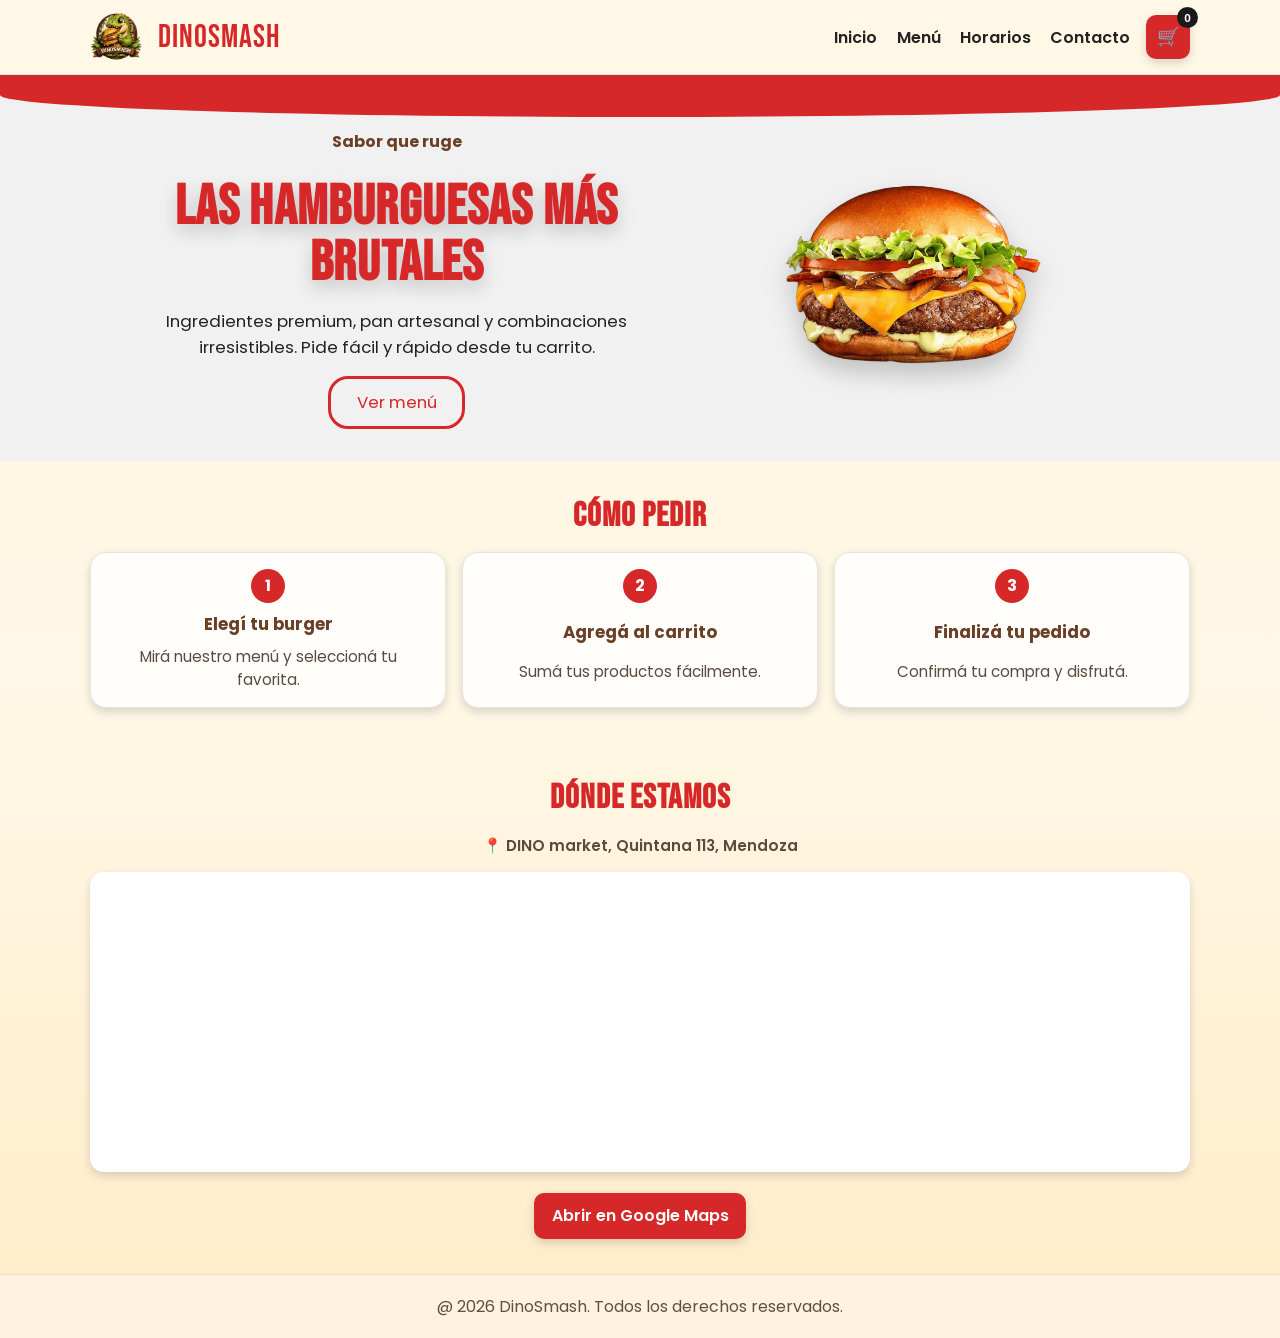
==== index.html @ 04eaa455 "first commit" ====
<!DOCTYPE html>
<html lang="es">
<head>
    <meta charset="UTF-8">
    <meta name="viewport" content="width=device-width, initial-scale=1.0">
    <title>DinoSmash | Inicio</title>
    <link rel="icon" type="image/png" href="img/logo.png">
    <link rel="preconnect" href="https://fonts.googleapis.com">
    <link rel="preconnect" href="https://fonts.gstatic.com" crossorigin>
    <link href="https://fonts.googleapis.com/css2?family=Bebas+Neue&family=Poppins:wght@400;500;600;700;800&display=swap" rel="stylesheet">
    <link rel="stylesheet" href="css/styles.css">
</head>
<body>
    <header class="header">
        <nav class="navbar container">
            <img src="img/logo.png" alt="DinoSmash Logo" class="logo-img">
            <a href="index.html" class="logo"> DinoSmash</a>

            <button class="menu-toggle" id="menuToggle" aria-label="Abrir menú" aria-expanded="false" aria-controls="navMenu">
                <span></span>
                <span></span>
                <span></span>
            </button>

            <ul class="nav-menu" id="navMenu">
                <li><a href="index.html">Inicio</a></li>
                <li><a href="pages/menu.html">Menú</a></li>
                <li><a href="pages/horarios.html">Horarios</a></li>
                <li><a href="pages/contacto.html">Contacto</a></li>
            </ul>

            <button class="cart-button" id="cartButton" aria-label="Abrir carrito">
                🛒
                <span class="cart-count" id="cartCount">0</span>
            </button>
        </nav>
    </header>

    <main>
        <section class="carousel" id="carousel">
            <div class="carousel-container">
                <div class="carousel-wrapper">
                    <div class="carousel-static">
                        <div class="carousel-slide-text">
                            <p class="tag">Sabor que ruge</p>
                            <h2 class="carousel-title">Las hamburguesas más brutales</h2>
                            <p class="carousel-description">Ingredientes premium, pan artesanal y combinaciones irresistibles. Pide fácil y rápido desde tu carrito.</p>
                            <a href="pages/menu.html" class="carousel-reserve-btn">Ver menú</a>
                        </div>

                        <div class="carousel-images-window">
                            <div class="carousel-track">
                                <div class="carousel-image-slide">
                                    <img src="img/burguersimple.png" alt="Hamburguesa clásica DinoSmash">
                                </div>
                                <div class="carousel-image-slide">
                                    <img src="img/burguertriplecheddar.png" alt="Hamburguesa triple cheddar">
                                </div>
                                <div class="carousel-image-slide">
                                    <img src="img/burguerbbq.png" alt="Hamburguesa bbq">
                                </div>
                            </div>
                        </div>
                    </div>
                </div>
            </div>
            <div class="carousel-dots" id="carouselDots"></div>
        </section>
        <section class="how-order">
            <div class="container">
                <h2>Cómo pedir</h2>

                <div class="order-steps">
                    <div class="step">
                        <span>1</span>
                        <h3>Elegí tu burger</h3>
                        <p>Mirá nuestro menú y seleccioná tu favorita.</p>
                    </div>

                    <div class="step">
                        <span>2</span>
                        <h3>Agregá al carrito</h3>
                        <p>Sumá tus productos fácilmente.</p>
                    </div>

                    <div class="step">
                        <span>3</span>
                        <h3>Finalizá tu pedido</h3>
                        <p>Confirmá tu compra y disfrutá.</p>
                    </div>
                </div>
        </div>
        </section>

        <section class="location">
            <div class="container">
                <h2>Dónde estamos</h2>
                <p>📍 DINO market, Quintana 113, Mendoza</p>

                <iframe 
                src="https://maps.google.com/maps?q=DINO%20market,%20Quintana%20113,%20Mendoza&output=embed"
                width="100%" 
                height="300" 
                style="border:0;" 
                allowfullscreen="" 
                loading="lazy">
                </iframe>

                <a class="location-map-link" href="https://maps.app.goo.gl/JrSjMfATCHVYxD9s6?g_st=iw" target="_blank" rel="noopener noreferrer">Abrir en Google Maps</a>
            </div>
        </section>
    </main>






    <footer class="footer" id="contacto">
        <div class="container">
            <p>@ 2026 DinoSmash. Todos los derechos reservados.</p>
        </div>
    </footer>

    <aside class="cart-panel" id="cartPanel" aria-hidden="true">
        <div class="cart-header">
            <h3>Tu carrito</h3>
            <button id="closeCart" aria-label="Cerrar carrito">✕</button>
        </div>

        <div class="cart-items" id="cartItems">
            <p class="empty-cart">Tu carrito está vacío.</p>
        </div>

        <div class="cart-summary">
            <p>Total: <strong id="cartTotal">$0.00</strong></p>
            <div class="checkout-form">
                <label for="customerName">Nombre y Apellido (Obligatorio):</label>
                <input type="text" id="customerName" placeholder="Ingresa tu nombre y apellido">

                <div class="checkout-field">
                    <label for="pickupLocal">Retiro en local:</label>
                    <input type="checkbox" id="pickupLocal" checked>
                </div>

                <label for="paymentMethod">Método de pago:</label>
                <select id="paymentMethod">
                    <option value="mercado_pago">Mercado Pago</option>
                    <option value="efectivo">Efectivo</option>
                </select>

                <div class="mp-info" id="mpInfo">
                    <p>Alias de Mercado Pago:</p>
                    <strong>Dino Smash Dino</strong>
                    <p>A nombre de: <strong>Dino Smash Dino</strong></p>
                </div>
            </div>
            <button class="btn secondary" id="clearCart">Vaciar carrito</button>
            <button class="btn" id="checkoutBtn">Finalizar compra</button>
        </div>
    </aside>

    <div class="overlay" id="overlay"></div>

    <script src="js/script.js"></script>
</body>
</html>
---- css/styles.css ----
:root {

  /* Colores principales */
  --color-primary: #D62828;
  --color-secondary: #F4A261;
  --color-dark: #1A1A1A;
  --color-brown: #6B3E26;
  --color-light: #FFF8E7;

  /* Colores de texto */
  --text-dark: #222222;
  --text-light: #ffffff;

  /* Botones */
  --button-primary: #D62828;
  --button-hover: #B71C1C;

  /* Bordes */
  --border-color: #E5E5E5;

  /* Sombras */
  --shadow-soft: 0 4px 10px rgba(0,0,0,0.15);
  --shadow-strong: 0 8px 20px rgba(0,0,0,0.25);

  /* Tipografía */
  --font-main: 'Poppins', sans-serif;
  --font-title: 'Bebas Neue', sans-serif;

  /* Espaciado */
  --spacing-sm: 8px;
  --spacing-md: 16px;
  --spacing-lg: 32px;

  /* Bordes redondeados */
  --radius: 10px;

}

* {
	margin: 0;
	padding: 0;
	box-sizing: border-box;
}

html {
	scroll-behavior: smooth;
}

body {
	font-family: var(--font-main);
	background: linear-gradient(180deg, #fff2da 0%, var(--color-light) 50%, #ffecc8 100%);
	color: var(--text-dark);
	min-height: 100vh;
}

.container {
	width: min(1100px, 92%);
	margin: 0 auto;
}

.header {
	position: sticky;
	top: 0;
	z-index: 20;
	background: rgba(255, 248, 231, 0.94);
	backdrop-filter: blur(8px);
	border-bottom: 1px solid var(--border-color);
}

.navbar {
	display: flex;
	align-items: center;
	justify-content: flex-start;
	min-height: 74px;
	gap: var(--spacing-md);
}

.logo {
	color: var(--color-primary);
	text-decoration: none;
	font-family: var(--font-title);
	font-size: 2rem;
	letter-spacing: 1px;
}

.logo-img {
	width: 52px;
	height: auto;
	display: block;
}

.nav-menu {
	display: flex;
	list-style: none;
	gap: 1.2rem;
	margin-left: auto;
}

.nav-menu a {
	color: var(--text-dark);
	text-decoration: none;
	font-weight: 600;
	transition: color 0.2s ease;
}

.nav-menu a:hover {
	color: var(--color-primary);
}

.menu-toggle {
	display: none;
	flex-direction: column;
	gap: 5px;
	background: transparent;
	border: 0;
	cursor: pointer;
}

.menu-toggle span {
	width: 24px;
	height: 3px;
	border-radius: 30px;
	background: var(--color-primary);
}

.cart-button {
	position: relative;
	border: 0;
	background: var(--button-primary);
	color: var(--text-light);
	width: 44px;
	height: 44px;
	border-radius: var(--radius);
	cursor: pointer;
	font-size: 1.15rem;
	box-shadow: var(--shadow-soft);
}

.cart-button:hover {
	background: var(--button-hover);
}

.cart-count {
	position: absolute;
	top: -8px;
	right: -8px;
	width: 21px;
	height: 21px;
	border-radius: 999px;
	background: var(--color-dark);
	color: var(--text-light);
	display: grid;
	place-items: center;
	font-size: 0.74rem;
	font-weight: 700;
}

.carousel {
	position: relative;
	padding: 2.2rem 0 0.8rem;
	background: #f1f1f1;
}

.carousel::before {
	content: '';
	position: absolute;
	top: 0;
	left: 0;
	width: 100%;
	height: 42px;
	background: var(--color-primary);
	border-bottom-left-radius: 50% 22px;
	border-bottom-right-radius: 50% 22px;
}

.carousel-container {
	width: min(1100px, 92%);
	margin: 0 auto;
	display: grid;
	grid-template-columns: auto 1fr auto;
	align-items: center;
	gap: 0.8rem;
}

.carousel-wrapper {
	background: transparent;
}

.carousel-static {
	display: grid;
	grid-template-columns: 1.25fr 1fr;
	align-items: center;
	gap: 1rem;
	min-height: 330px;
	background: transparent;
	padding: 1.2rem 1.8rem;
}

.carousel-slide-text {
	display: grid;
	justify-items: center;
	text-align: center;
	gap: 1rem;
}

.carousel-title {
	font-family: var(--font-title);
	font-size: clamp(2.2rem, 4.8vw, 3.5rem);
	line-height: 1;
	letter-spacing: 0.8px;
	color: var(--color-primary);
	text-shadow: 0 8px 18px rgba(0, 0, 0, 0.18);
}

.carousel-description {
	font-size: 1.05rem;
	color: var(--text-dark);
}

.carousel-reserve-btn {
	border: 3px solid var(--color-primary);
	border-radius: 20px;
	padding: 0.65rem 1.6rem;
	text-decoration: none;
	font-size: 1.05rem;
	color: var(--color-primary);
	background: transparent;
	transition: background 0.2s ease, color 0.2s ease;
}

.carousel-reserve-btn:hover {
	background: var(--color-primary);
	color: #fff;
}

.carousel-images-window {
	overflow: hidden;
}

.carousel-track {
	display: flex;
	transition: transform 0.45s ease;
	will-change: transform;
}

.carousel-image-slide {
	min-width: 100%;
	display: flex;
	justify-content: center;
	align-items: center;
}

.carousel-image-slide img {
	width: min(100%, 330px);
	height: auto;
	object-fit: contain;
	display: block;
	filter: drop-shadow(0 12px 12px rgba(0, 0, 0, 0.2));
}

.carousel-btn {
	border: 0;
	width: 44px;
	height: 44px;
	border-radius: 999px;
	background: var(--button-primary);
	color: var(--text-light);
	font-size: 1.25rem;
	cursor: pointer;
	box-shadow: var(--shadow-soft);
}

.carousel-btn:hover {
	background: var(--button-hover);
}

.carousel-dots {
	display: none;
	justify-content: center;
	gap: 0.5rem;
	margin-top: 0.85rem;
}

.carousel-dot {
	width: 11px;
	height: 11px;
	border-radius: 999px;
	border: 0;
	background: #d7b899;
	cursor: pointer;
	transition: transform 0.2s ease, background 0.2s ease;
}

.carousel-dot.active {
	background: var(--color-primary);
	transform: scale(1.15);
}

.how-order,
.location {
	padding: 2.2rem 0;
}

.how-order h2,
.location h2 {
	font-size: 2.1rem;
	margin-bottom: 1rem;
	font-family: var(--font-title);
	letter-spacing: 1px;
	color: var(--color-primary);
	text-align: center;
}

.order-steps {
	display: grid;
	grid-template-columns: repeat(3, 1fr);
	gap: 1rem;
}

.step {
	background: #fffefb;
	border: 1px solid var(--border-color);
	border-radius: 16px;
	padding: 1rem;
	text-align: center;
	box-shadow: var(--shadow-soft);
	display: grid;
	gap: 0.5rem;
}

.step span {
	width: 34px;
	height: 34px;
	margin: 0 auto;
	border-radius: 999px;
	background: var(--color-primary);
	color: var(--text-light);
	display: grid;
	place-items: center;
	font-weight: 700;
}

.step h3 {
	color: var(--color-brown);
	font-size: 1.05rem;
}

.step p,
.location p {
	color: #5a4b40;
	font-size: 0.95rem;
	text-align: center;
}

.location p {
	margin-bottom: 0.9rem;
	font-weight: 600;
}

.location iframe {
	border: 1px solid var(--border-color);
	border-radius: 14px;
	box-shadow: var(--shadow-soft);
	background: #fff;
}

.location-map-link {
	display: inline-block;
	margin-top: 0.9rem;
	padding: 0.65rem 1.1rem;
	border-radius: var(--radius);
	background: var(--button-primary);
	color: var(--text-light);
	text-decoration: none;
	font-weight: 600;
	box-shadow: var(--shadow-soft);
}

.location-map-link:hover {
	background: var(--button-hover);
}

.location .container {
	text-align: center;
}

.schedule-dropdown-wrap {
	max-width: 760px;
	margin: 0 auto;
}

.schedule-dropdown {
	background: #fffefb;
	border: 1px solid var(--border-color);
	border-radius: 16px;
	box-shadow: var(--shadow-soft);
	overflow: hidden;
}

.schedule-dropdown summary {
	list-style: none;
	cursor: pointer;
	padding: 1rem 1.2rem;
	font-weight: 700;
	color: var(--color-primary);
	font-size: 1.05rem;
	background: #fff5e5;
	display: flex;
	align-items: center;
	justify-content: space-between;
}

.schedule-dropdown summary::after {
	content: '▾';
	font-size: 1.1rem;
	color: var(--color-primary);
	transition: transform 0.2s ease;
}

.schedule-dropdown[open] summary::after {
	transform: rotate(180deg);
}

.schedule-dropdown summary::-webkit-details-marker {
	display: none;
}

.schedule-list {
	list-style: none;
	padding: 0.9rem 1.2rem 1.1rem;
	display: grid;
	grid-template-columns: repeat(2, 1fr);
	gap: 0.65rem;
}

.schedule-list li {
	padding: 0.65rem 0.75rem;
	border-radius: 10px;
	background: #fff9ee;
	color: #4d3e33;
	border: 1px solid #f0e0c8;
}

.schedule-note {
	text-align: center;
	margin-top: 0.9rem;
	color: #5a4b40;
	font-weight: 600;
}

.schedule-note .btn {
	margin-top: 0.6rem;
}

.schedule-section h2,
.schedule-section .hero-text {
	text-align: center;
	margin-left: auto;
	margin-right: auto;
}

.schedule-cards {
	display: grid;
	grid-template-columns: repeat(2, 1fr);
	gap: 1rem;
	margin-top: 0.8rem;
}

.schedule-card {
	background: linear-gradient(180deg, #fffefb 0%, #fff6e6 100%);
	border: 1px solid #f1e0c3;
	border-radius: 16px;
	padding: 1rem;
	box-shadow: var(--shadow-soft);
	display: grid;
	gap: 0.35rem;
	transition: transform 0.2s ease, box-shadow 0.2s ease, border-color 0.2s ease;
}

.schedule-card:hover {
	transform: translateY(-3px);
	box-shadow: var(--shadow-strong);
	border-color: rgba(214, 40, 40, 0.4);
}

.schedule-card h3 {
	font-family: var(--font-title);
	font-size: 1.7rem;
	letter-spacing: 0.7px;
	color: var(--color-primary);
}

.schedule-card p {
	font-size: 1rem;
	font-weight: 600;
	color: #4b3c31;
}

.schedule-pill {
	justify-self: start;
	margin-top: 0.2rem;
	padding: 0.25rem 0.65rem;
	border-radius: 999px;
	font-size: 0.78rem;
	font-weight: 700;
	background: rgba(214, 40, 40, 0.12);
	color: var(--color-primary);
	border: 1px solid rgba(214, 40, 40, 0.35);
}

.schedule-extra {
	margin-top: 1rem;
	padding: 1rem;
	border-radius: 14px;
	border: 1px solid var(--border-color);
	background: #fffefb;
	text-align: center;
	box-shadow: var(--shadow-soft);
	display: grid;
	gap: 0.7rem;
}

.schedule-extra p {
	color: #5a4b40;
	font-weight: 600;
}

.hero {
	padding: 4rem 0 3rem;
}

.hero-content {
	display: grid;
	grid-template-columns: 1.3fr 1fr;
	align-items: center;
	gap: 2rem;
}

.tag {
	color: var(--color-brown);
	font-weight: 700;
	margin-bottom: 0.6rem;
}

.hero h1 {
	font-size: clamp(2.1rem, 4vw, 3.5rem);
	line-height: 1.05;
	margin-bottom: 1rem;
	color: var(--color-primary);
	font-family: var(--font-title);
	letter-spacing: 1px;
}

.hero-text {
	color: #4a3a30;
	max-width: 560px;
	margin-bottom: 1.4rem;
}

.btn {
	border: 0;
	border-radius: var(--radius);
	padding: 0.8rem 1rem;
	font-weight: 600;
	cursor: pointer;
	text-decoration: none;
	display: inline-block;
	background: var(--button-primary);
	color: var(--text-light);
	box-shadow: var(--shadow-soft);
	transition: transform 0.15s ease, background 0.2s ease;
}

.btn:hover {
	background: var(--button-hover);
	transform: translateY(-1px);
}

.btn.secondary {
	background: var(--color-brown);
}

.btn.secondary:hover {
	background: #5a311d;
}

.hero-card {
	background: linear-gradient(145deg, #ffd9b0, #ffc78d);
	border-radius: 16px;
	padding: 1.6rem;
	box-shadow: var(--shadow-strong);
	border: 1px solid rgba(107, 62, 38, 0.2);
}

.hero-card h3 {
	color: var(--color-primary);
	font-family: var(--font-title);
	font-size: 1.8rem;
	letter-spacing: 0.8px;
}

.hero-price {
	color: var(--color-dark);
	font-weight: 700;
	margin-bottom: 0.5rem;
}

.products {
	padding: 2rem 0;
}

.products h2,
.promos h2 {
	font-size: 2.1rem;
	margin-bottom: 1.2rem;
	font-family: var(--font-title);
	letter-spacing: 1px;
	color: var(--color-primary);
}

.products-grid {
	display: grid;
	grid-template-columns: repeat(3, 1fr);
	gap: 1rem;
}

.product-card {
	background: #fffefb;
	border: 1px solid var(--border-color);
	border-radius: 16px;
	padding: 1rem;
	display: flex;
	flex-direction: column;
	gap: 0.8rem;
	box-shadow: var(--shadow-soft);
	transition: transform 0.2s ease, box-shadow 0.2s ease, border-color 0.2s ease;
}

.product-card:hover {
	transform: translateY(-3px);
	box-shadow: var(--shadow-strong);
	border-color: rgba(214, 40, 40, 0.35);
}

.product-card:active {
	transform: translateY(-1px) scale(0.99);
}

.product-card h3 {
	color: var(--color-brown);
	font-size: 1.2rem;
}

.combo-visual + h3 {
	margin-top: 0.6rem;
}

.product-card p {
	color: #5a4b40;
	font-size: 0.93rem;
}

.product-card img {
	width: min(100%, 180px);
	height: auto;
	object-fit: contain;
	align-self: center;
	display: block;
}

.contact-highlight {
	margin-top: 1.3rem;
	padding: 1.2rem;
	border-radius: 18px;
	background: linear-gradient(145deg, rgba(255, 255, 255, 0.92), rgba(255, 241, 217, 0.96));
	border: 1px solid #f0dbc0;
	box-shadow: var(--shadow-soft);
	display: grid;
	gap: 1rem;
}

.contact-info-grid {
	display: grid;
	grid-template-columns: repeat(3, 1fr);
	gap: 0.8rem;
	margin-bottom: 1rem;
}

.contact-info-card {
	background: linear-gradient(180deg, #fffefb 0%, #fff6e6 100%);
	border: 1px solid #f1e0c3;
	border-radius: 14px;
	padding: 1rem;
	box-shadow: var(--shadow-soft);
	display: grid;
	gap: 0.35rem;
	transition: transform 0.2s ease, box-shadow 0.2s ease, border-color 0.2s ease;
}

.contact-info-card:hover {
	transform: translateY(-3px);
	box-shadow: var(--shadow-strong);
	border-color: rgba(214, 40, 40, 0.4);
}

.contact-info-card:active {
	transform: translateY(-1px) scale(0.99);
}

.contact-info-card span {
	font-size: 1.1rem;
}

.contact-info-card h3 {
	font-family: var(--font-title);
	font-size: 1.7rem;
	letter-spacing: 0.7px;
	color: var(--color-primary);
}

.contact-info-card a,
.contact-info-card p {
	color: #4b3c31;
	text-decoration: none;
	font-weight: 600;
	font-size: 1rem;
}

.contact-info-card a:hover {
	color: var(--color-primary);
}

.contact-layout {
	display: grid;
	grid-template-columns: 1.1fr 1.2fr;
	gap: 0.9rem;
	align-items: stretch;
}

.contact-cta {
	margin: 0;
	display: grid;
	gap: 0.7rem;
	align-content: center;
}

.contact-cta h3 {
	font-family: var(--font-title);
	font-size: 2rem;
	letter-spacing: 0.8px;
	line-height: 1;
	color: var(--color-primary);
}

.contact-cta .btn {
	justify-self: start;
}

.contact-highlight-header h3 {
	font-family: var(--font-title);
	font-size: 1.8rem;
	letter-spacing: 0.8px;
	color: var(--color-primary);
	line-height: 1;
}

.contact-highlight-header p {
	margin-top: 0.4rem;
	color: #5a4b40;
	font-size: 0.95rem;
}

.contact-highlight-grid {
	display: grid;
	grid-template-columns: repeat(2, 1fr);
	gap: 0.8rem;
}

.contact-modern-card {
	background: linear-gradient(180deg, #fffefb 0%, #fff6e6 100%);
	border: 1px solid #f1e0c3;
	border-radius: 14px;
	padding: 1rem;
	display: grid;
	gap: 0.35rem;
	box-shadow: var(--shadow-soft);
	transition: transform 0.2s ease, box-shadow 0.2s ease, border-color 0.2s ease;
}

.contact-modern-card:hover {
	transform: translateY(-3px);
	box-shadow: var(--shadow-strong);
	border-color: rgba(214, 40, 40, 0.4);
}

.contact-modern-card:active {
	transform: translateY(-1px) scale(0.99);
}

.contact-chip {
	justify-self: start;
	padding: 0.2rem 0.55rem;
	border-radius: 999px;
	font-size: 0.78rem;
	font-weight: 700;
	background: rgba(214, 40, 40, 0.12);
	color: var(--color-primary);
	border: 1px solid rgba(214, 40, 40, 0.35);
}

.contact-modern-card h4 {
	font-family: var(--font-title);
	font-size: 1.7rem;
	letter-spacing: 0.7px;
	color: var(--color-primary);
}

.contact-modern-card p {
	font-size: 1rem;
	font-weight: 600;
	color: #4b3c31;
}

.contact-links {
	display: flex;
	flex-wrap: wrap;
	gap: 0.5rem;
}

.contact-links a {
	text-decoration: none;
	font-weight: 600;
	color: var(--color-primary);
	background: #fff5e3;
	border: 1px solid #f0d8b6;
	padding: 0.38rem 0.62rem;
	border-radius: 999px;
	transition: 0.2s ease;
}

.contact-links a:hover {
	background: var(--color-primary);
	color: var(--text-light);
	border-color: var(--color-primary);
}

.contact-form-wrap {
	margin-top: 1rem;
	padding: 1.1rem;
	border-radius: 18px;
	background: linear-gradient(160deg, #fffefb 0%, #fff3df 100%);
	border: 1px solid #f0ddc2;
	box-shadow: var(--shadow-soft);
	display: grid;
	gap: 0.9rem;
}

.contact-form-header h3 {
	font-family: var(--font-title);
	font-size: 1.9rem;
	letter-spacing: 0.8px;
	line-height: 1;
	color: var(--color-primary);
}

.contact-form-header p {
	margin-top: 0.35rem;
	color: #5a4b40;
	font-size: 0.95rem;
}

.contact-form-modern {
	display: grid;
	gap: 0.8rem;
}

.contact-form-grid {
	display: grid;
	grid-template-columns: repeat(2, 1fr);
	gap: 0.75rem;
}

.contact-field {
	display: grid;
	gap: 0.3rem;
}

.contact-field label {
	font-weight: 600;
	font-size: 0.92rem;
	color: #4b3c31;
}

.contact-field input,
.contact-field select,
.contact-field textarea {
	width: 100%;
	padding: 0.6rem 0.7rem;
	border: 1px solid #d4c2a8;
	border-radius: 10px;
	font-family: var(--font-main);
	font-size: 0.95rem;
	background: #fff;
	color: var(--text-dark);
}

.contact-field textarea {
	resize: vertical;
	min-height: 115px;
}

.contact-field input:focus,
.contact-field select:focus,
.contact-field textarea:focus {
	outline: 2px solid rgba(214, 40, 40, 0.22);
	border-color: var(--color-primary);
}

.contact-field-full {
	grid-column: 1 / -1;
}

.contact-form-actions {
	display: flex;
	flex-wrap: wrap;
	gap: 0.6rem;
}

.combo-visual {
	position: relative;
	width: 190px;
	height: 120px;
	align-self: center;
	display: flex;
	justify-content: center;
	align-items: center;
	overflow: visible;
}

.combo-visual img {
	position: absolute;
	object-fit: contain;
	display: block;
}

.combo-image-burger {
	width: 88px;
	z-index: 2;
}

.combo-image-burger-first {
	left: 8px;
	top: 8px;
	z-index: 3;
}

.combo-image-burger-second {
	right: 8px;
	top: 8px;
	transform: scale(0.96);
	z-index: 3;
}

.combo-visual-double {
	width: 100%;
	max-width: 300px;
	height: 182px;
}

.combo-visual-double .combo-image-burger-first {
	left: 0;
	top: 24px;
	width: 132px;
	transform: none;
}

.combo-visual-double .combo-image-burger-second {
	right: 0;
	top: 24px;
	width: 132px;
	transform: none;
}

.combo-visual-double .combo-image-fries {
	left: 50%;
	top: -6px;
	transform: translateX(-50%);
	width: 144px;
	opacity: 0.75;
	z-index: 1;
}

.combo-image-fries {
	width: 112px;
	z-index: 1;
	opacity: 0.9;
	mix-blend-mode: multiply;
	left: -30px;
	top: -20px;
}

.product-footer {
	display: flex;
	align-items: center;
	justify-content: space-between;
	margin-top: auto;
}

.product-footer span {
	font-weight: 700;
	color: var(--color-primary);
}

.offers-grid {
	margin-top: 0.5rem;
}

.offer-card {
	position: relative;
	background: linear-gradient(180deg, #fffefb 0%, #fff4e0 100%);
	border-color: #f0dbc0;
}

.offer-badge {
	position: absolute;
	top: 10px;
	right: 10px;
	padding: 0.2rem 0.55rem;
	border-radius: 999px;
	background: var(--color-primary);
	color: var(--text-light);
	font-size: 0.75rem;
	font-weight: 700;
	letter-spacing: 0.4px;
}

.add-to-cart {
	border: 0;
	background: var(--button-primary);
	color: var(--text-light);
	border-radius: var(--radius);
	padding: 0.55rem 0.8rem;
	cursor: pointer;
	font-weight: 600;
}

.add-to-cart:hover {
	background: var(--button-hover);
}

.promos {
	padding: 1.5rem 0 3rem;
}

.promo-box {
	background: linear-gradient(140deg, #ffe2bc, #ffd19d);
	border-radius: 16px;
	padding: 1.5rem;
	border: 1px solid rgba(107, 62, 38, 0.2);
	box-shadow: var(--shadow-soft);
	color: var(--text-dark);
}

.footer {
	border-top: 1px solid #efdfc5;
	padding: 1.2rem 0;
	color: #634f41;
	text-align: center;
	background: #fff3df;
}

.cart-panel {
	position: fixed;
	top: 0;
	right: -380px;
	width: min(370px, 92vw);
	height: 100vh;
	background: #fffdf8;
	border-left: 1px solid var(--border-color);
	z-index: 40;
	display: flex;
	flex-direction: column;
	transition: right 0.28s ease;
}

.cart-panel.active {
	right: 0;
}

.cart-header {
	display: flex;
	align-items: center;
	justify-content: space-between;
	padding: 1rem;
	border-bottom: 1px solid var(--border-color);
	background: #fff2db;
}

.cart-header h3 {
	color: var(--color-primary);
	font-family: var(--font-title);
	font-size: 1.7rem;
	letter-spacing: 0.8px;
}

.cart-header button {
	background: transparent;
	border: 0;
	color: var(--color-dark);
	cursor: pointer;
	font-size: 1.2rem;
}

.cart-items {
	padding: 1rem;
	flex: 1;
	overflow-y: auto;
}

.cart-item {
	display: grid;
	grid-template-columns: 1fr auto;
	gap: 0.2rem 1rem;
	padding: 0.8rem 0;
	border-bottom: 1px solid #f0e1c6;
}

.cart-item strong {
	color: var(--color-brown);
}

.cart-offer-badge {
	display: inline-block;
	margin-left: 0.4rem;
	padding: 0.1rem 0.4rem;
	border-radius: 999px;
	font-size: 0.68rem;
	font-weight: 700;
	background: var(--color-primary);
	color: var(--text-light);
	letter-spacing: 0.3px;
}

.cart-item small {
	color: #755f52;
}

.qty-controls {
	display: flex;
	align-items: center;
	gap: 0.3rem;
}

.qty-controls button {
	border: 0;
	width: 24px;
	height: 24px;
	border-radius: 8px;
	cursor: pointer;
	color: var(--text-light);
	background: var(--color-brown);
}

.qty-controls span {
	min-width: 20px;
	text-align: center;
}

.empty-cart {
	color: #7e685a;
	font-size: 0.95rem;
}

.cart-summary {
	padding: 1rem;
	border-top: 1px solid var(--border-color);
	display: grid;
	gap: 0.7rem;
	background: #fff7e8;
}

.cart-summary p {
	font-size: 1.05rem;
}

.cart-summary strong {
	color: var(--color-primary);
}

.checkout-form {
	display: grid;
	gap: 0.45rem;
	padding: 0.65rem;
	border: 1px solid var(--border-color);
	border-radius: 12px;
	background: #fffdf6;
}

.checkout-form label {
	font-weight: 600;
	color: #3f332b;
}

.checkout-form input[type='text'],
.checkout-form select {
	width: 100%;
	padding: 0.55rem 0.65rem;
	border: 1px solid #cdbca5;
	border-radius: 8px;
	font-family: var(--font-main);
	font-size: 0.98rem;
	background: #fff;
	color: var(--text-dark);
}

.checkout-form input[type='text']:focus,
.checkout-form select:focus {
	outline: 2px solid rgba(214, 40, 40, 0.22);
	border-color: var(--color-primary);
}

.checkout-field {
	display: grid;
	gap: 0.25rem;
}

.checkout-field input[type='checkbox'] {
	width: 16px;
	height: 16px;
	accent-color: var(--color-primary);
}

.mp-info {
	padding-top: 0.2rem;
	color: #3f332b;
	font-size: 0.96rem;
}

.mp-info strong {
	color: #1f1f1f;
}

.overlay {
	position: fixed;
	inset: 0;
	background: rgba(26, 26, 26, 0.42);
	opacity: 0;
	pointer-events: none;
	transition: 0.25s ease;
	z-index: 30;
}

.overlay.active {
	opacity: 1;
	pointer-events: all;
}

@media (max-width: 900px) {
	.hero-content {
		grid-template-columns: 1fr;
	}

	.products-grid {
		grid-template-columns: repeat(2, 1fr);
	}

	.order-steps {
		grid-template-columns: 1fr;
	}

	.contact-info-grid {
		grid-template-columns: 1fr 1fr;
	}

	.contact-layout {
		grid-template-columns: 1fr;
	}

	.contact-highlight-grid {
		grid-template-columns: 1fr;
	}

	.contact-form-grid {
		grid-template-columns: 1fr;
	}
}

@media (max-width: 700px) {
	.schedule-cards {
		grid-template-columns: 1fr;
	}

	.schedule-list {
		grid-template-columns: 1fr;
	}

	.carousel {
		padding: 1.6rem 0 0.7rem;
	}

	.carousel::before {
		height: 30px;
		border-bottom-left-radius: 50% 16px;
		border-bottom-right-radius: 50% 16px;
	}

	.carousel-container {
		grid-template-columns: 1fr;
		gap: 0.6rem;
	}

	.carousel-static {
		grid-template-columns: 1fr;
		min-height: unset;
		padding: 1rem;
	}

	.carousel-title {
		font-size: clamp(2rem, 8vw, 2.6rem);
	}

	.carousel-btn {
		display: none;
	}

	.menu-toggle {
		display: flex;
		margin-left: auto;
	}

	.nav-menu {
		position: fixed;
		top: 74px;
		left: -100%;
		width: 100%;
		background: #fff6e5;
		padding: 1rem;
		flex-direction: column;
		transition: 0.25s ease;
		z-index: 35;
		border-bottom: 1px solid var(--border-color);
	}

	.nav-menu.active {
		left: 0;
	}

	.products-grid {
		grid-template-columns: 1fr;
	}

	.contact-info-grid {
		grid-template-columns: 1fr;
	}
}
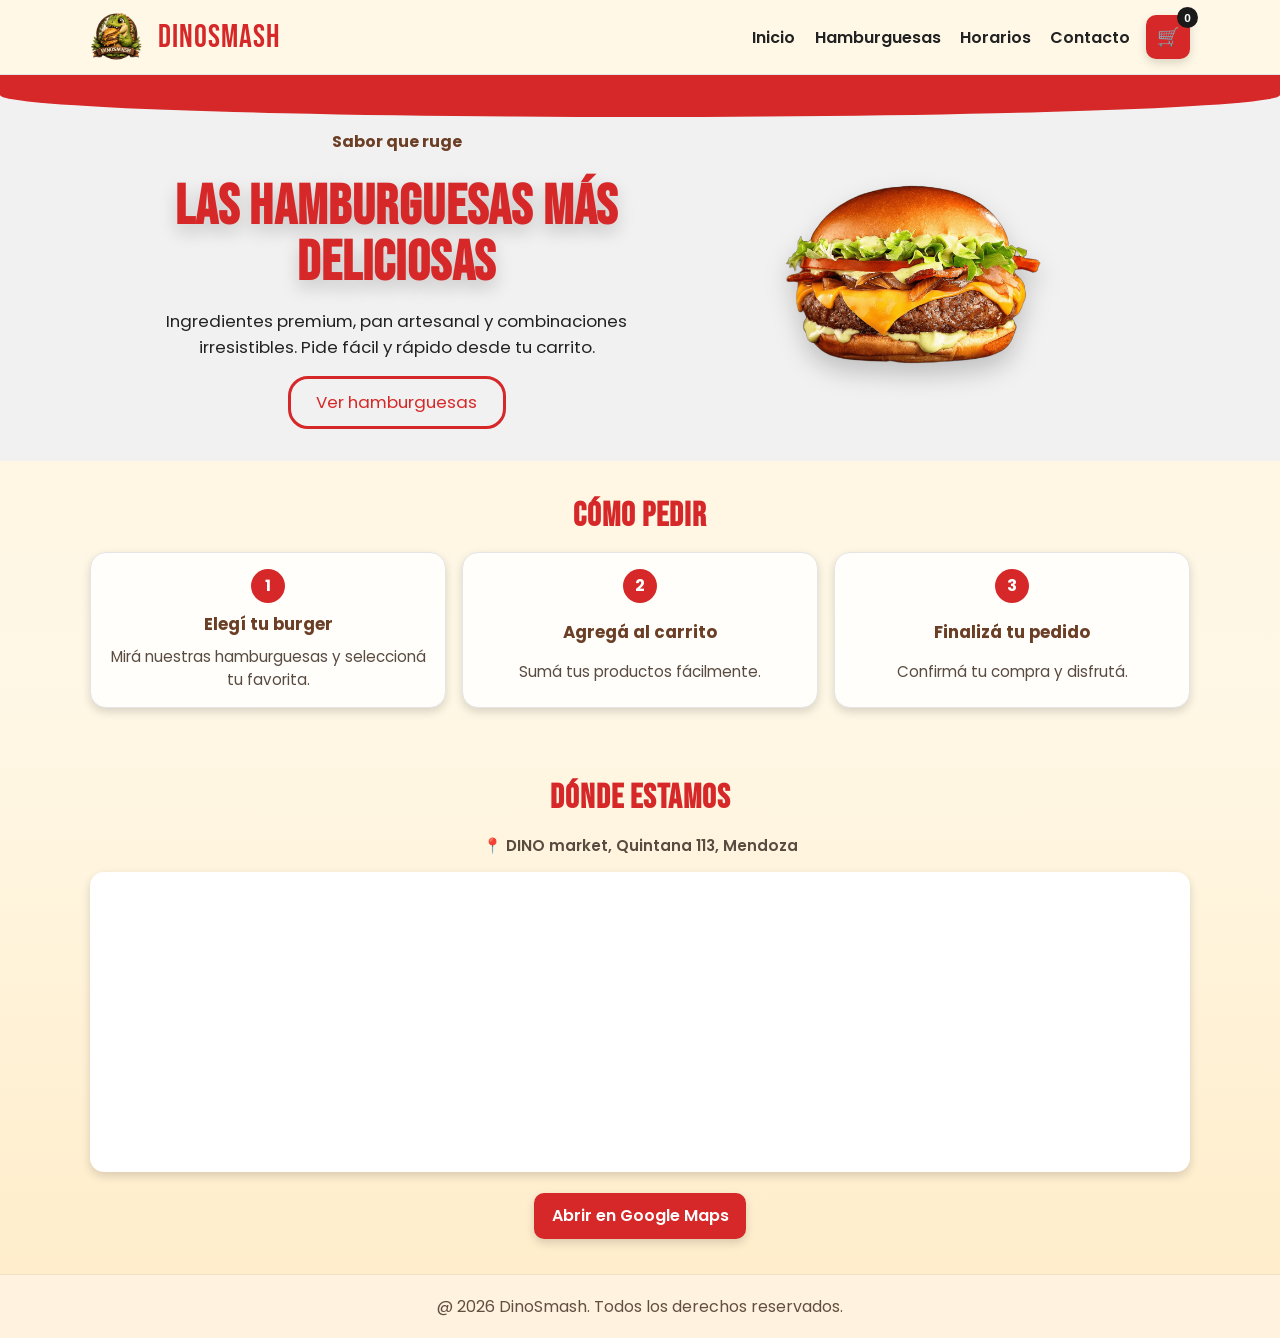
==== commit a00494e6: "." ====
--- a/index.html
+++ b/index.html
@@ -24,9 +24,9 @@
 
             <ul class="nav-menu" id="navMenu">
                 <li><a href="index.html">Inicio</a></li>
-                <li><a href="pages/menu.html">Menú</a></li>
-                <li><a href="pages/horarios.html">Horarios</a></li>
-                <li><a href="pages/contacto.html">Contacto</a></li>
+                <li><a href="hamburguesas.html">Hamburguesas</a></li>
+                <li><a href="horarios.html">Horarios</a></li>
+                <li><a href="contacto.html">Contacto</a></li>
             </ul>
 
             <button class="cart-button" id="cartButton" aria-label="Abrir carrito">
@@ -43,9 +43,9 @@
                     <div class="carousel-static">
                         <div class="carousel-slide-text">
                             <p class="tag">Sabor que ruge</p>
-                            <h2 class="carousel-title">Las hamburguesas más brutales</h2>
+                            <h2 class="carousel-title">Las hamburguesas más deliciosas</h2>
                             <p class="carousel-description">Ingredientes premium, pan artesanal y combinaciones irresistibles. Pide fácil y rápido desde tu carrito.</p>
-                            <a href="pages/menu.html" class="carousel-reserve-btn">Ver menú</a>
+                            <a href="hamburguesas.html" class="carousel-reserve-btn">Ver hamburguesas</a>
                         </div>
 
                         <div class="carousel-images-window">
@@ -74,7 +74,7 @@
                     <div class="step">
                         <span>1</span>
                         <h3>Elegí tu burger</h3>
-                        <p>Mirá nuestro menú y seleccioná tu favorita.</p>
+                        <p>Mirá nuestras hamburguesas y seleccioná tu favorita.</p>
                     </div>
 
                     <div class="step">
